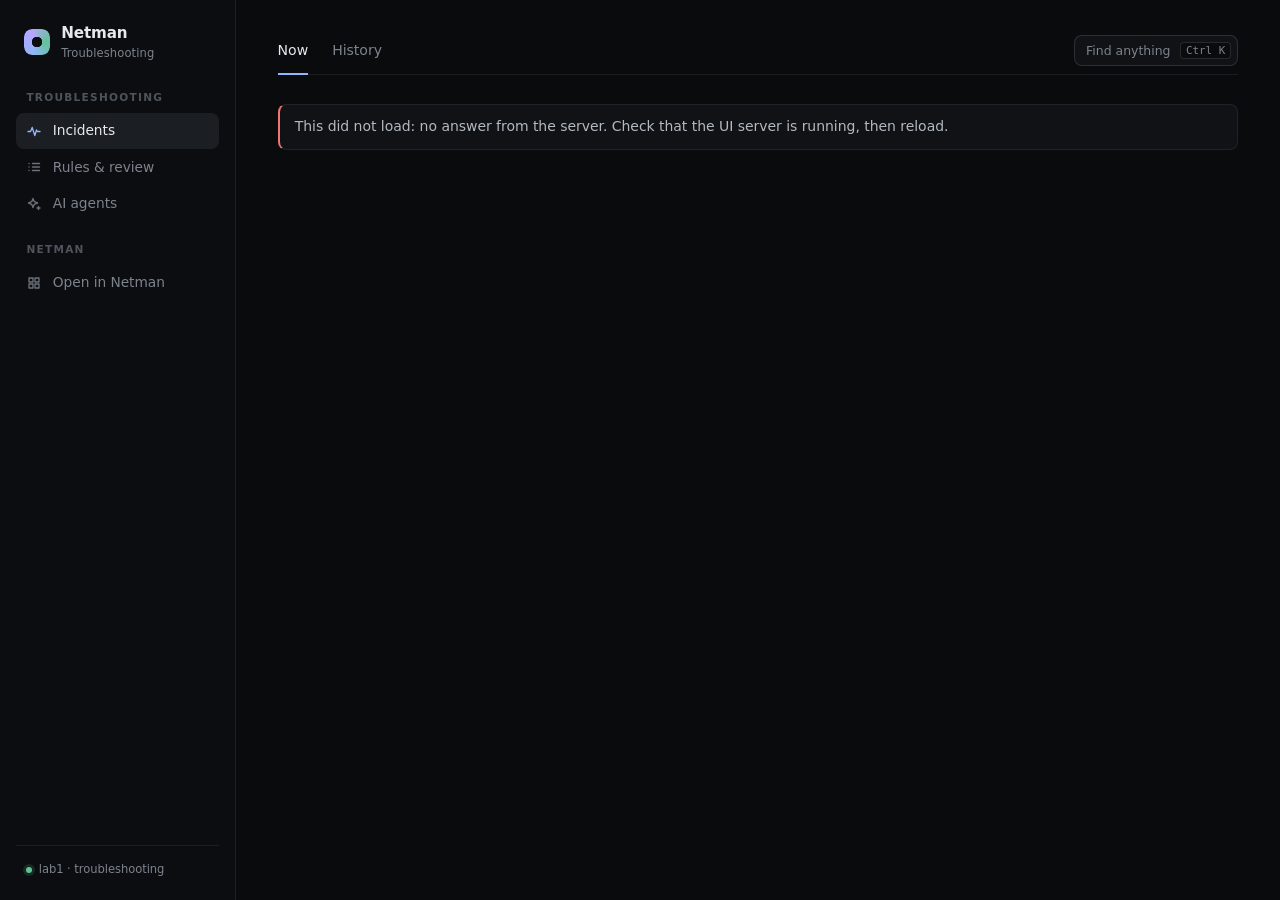
==== ts/static/index.html @ d52c7106 "Troubleshooter: first commit of the working project Rules, diagnosis and repair engine, AI agents, s" ====
<!doctype html>
<html lang="en">
<head>
<meta charset="utf-8">
<meta name="viewport" content="width=device-width, initial-scale=1">
<meta name="color-scheme" content="dark">
<title>Troubleshooting</title>
<link rel="icon" id="fav" href="data:,">
<link rel="stylesheet" href="base.css">
<link rel="stylesheet" href="app.css">
</head>
<body>
<!-- This service's own page. The same pages also live in the Netman GUI's sidebar
     (lab4_gui, /troubleshooting); both draw them with app.js and app.css. -->
<div class="app">
<aside class="side">
  <a class="brand" href="#/"><span class="mark"></span><span><b>Netman</b><small>Troubleshooting</small></span></a>
  <nav class="tabs">
    <div class="section"><span>Troubleshooting</span>
      <a href="#/"><svg viewBox="0 0 16 16" aria-hidden="true"><path d="M2 8.5h2.6l1.6-4 2.6 8 1.7-5.5 1 1.5H14"/></svg>Incidents</a>
      <a href="#/review"><svg viewBox="0 0 16 16" aria-hidden="true"><path d="M6.5 4.5h7M6.5 8h7M6.5 11.5h7M3 4.5h.01M3 8h.01M3 11.5h.01"/></svg>Rules &amp; review</a>
      <a href="#/models"><svg viewBox="0 0 16 16" aria-hidden="true"><path d="M7 2.5l1.3 3.2 3.2 1.3-3.2 1.3L7 11.5 5.7 8.3 2.5 7l3.2-1.3zM12.5 10.5v3M11 12h3"/></svg>AI agents</a>
    </div>
    <div class="section"><span>Netman</span>
      <a id="to-netman" href="/"><svg viewBox="0 0 16 16" aria-hidden="true"><path d="M3 3h4v4H3zM9 3h4v4H9zM3 9h4v4H3zM9 9h4v4H9z"/></svg>Open in Netman</a>
    </div>
  </nav>
  <div class="side-foot"><span class="live"><i></i>lab1 &middot; troubleshooting</span></div>
</aside>
<main><div id="ts"><p class="muted">Loading</p></div></main>
</div>
<script>
document.getElementById("to-netman").href = `${location.protocol}//${location.hostname}:8050/troubleshooting${location.hash}`;
window.addEventListener("hashchange", () => { document.getElementById("to-netman").href = `${location.protocol}//${location.hostname}:8050/troubleshooting${location.hash}`; });
</script>
<script src="app.js"></script>
</body>
</html>
---- ts/static/base.css ----
/* Netman's page styles, copied from lab4_gui/pages.py (STYLE) so this service's own page
   looks exactly like the Troubleshooting section inside the Netman GUI. Keep in step with it. */
:root {
  color-scheme: dark;
  --bg: #0a0b0d; --surface: #101215; --surface-2: #15181c; --surface-3: #1b1f24;
  --line: rgba(255,255,255,.07); --line-2: rgba(255,255,255,.12);
  --text: #e6e8eb; --text-2: #b3b9c2; --muted: #7c838d; --faint: #4e545c;
  --accent: #93b4ff; --accent-soft: rgba(147,180,255,.12);
  --ok: #5fc493; --warn: #e3b35f; --bad: #ef7672; --info: #93b4ff; --idle: #3b414a;
  --panel: var(--surface); --panel-2: var(--surface-2);
  --radius: 12px;
  --sans: "Inter", ui-sans-serif, system-ui, -apple-system, "Segoe UI", Roboto, sans-serif;
  --mono: "JetBrains Mono", "SF Mono", ui-monospace, Menlo, Consolas, monospace;
}
* { box-sizing: border-box; }
html { background: var(--bg); }
body {
  margin: 0; background: var(--bg); color: var(--text); font-family: var(--sans);
  font-size: 14px; line-height: 1.55; letter-spacing: -.003em;
  -webkit-font-smoothing: antialiased; -moz-osx-font-smoothing: grayscale;
}
::selection { background: var(--accent-soft); }
a { color: var(--accent); text-decoration: none; }
a:hover { text-decoration: underline; text-underline-offset: 3px; }
code { font-family: var(--mono); font-size: .86em; background: var(--surface-2); border: 1px solid var(--line);
       padding: .05rem .32rem; border-radius: 5px; color: var(--text-2); }

/* shell: fixed sidebar + content */
.app { display: grid; grid-template-columns: 236px minmax(0, 1fr); min-height: 100vh; }
aside.side {
  position: sticky; top: 0; height: 100vh; display: flex; flex-direction: column; gap: 1.6rem;
  padding: 1.35rem 1rem; border-right: 1px solid var(--line); background: #0c0d10;
}
.brand { display: flex; align-items: center; gap: .7rem; color: var(--text); padding: 0 .5rem; }
.brand:hover { text-decoration: none; }
.brand .mark {
  width: 26px; height: 26px; border-radius: 8px; flex: none;
  background: conic-gradient(from 210deg, #93b4ff, #b7a6ff, #5fc493, #93b4ff);
  mask: radial-gradient(circle at 50% 50%, transparent 5px, #000 5.5px);
  -webkit-mask: radial-gradient(circle at 50% 50%, transparent 5px, #000 5.5px);
}
.brand b { display: block; font-size: .95rem; font-weight: 600; letter-spacing: -.01em; }
.brand small { display: block; color: var(--muted); font-size: .72rem; letter-spacing: .01em; }
nav.tabs { display: flex; flex-direction: column; gap: 1.2rem; }
nav.tabs .section { display: flex; flex-direction: column; gap: 1px; }
nav.tabs .section > span {
  font-size: .66rem; text-transform: uppercase; letter-spacing: .12em; color: var(--faint);
  padding: 0 .65rem .45rem; font-weight: 600;
}
nav.tabs a {
  display: flex; align-items: center; gap: .65rem; padding: .44rem .65rem; border-radius: 8px;
  color: var(--muted); font-size: .86rem; font-weight: 500; text-decoration: none;
  transition: color .15s, background .15s;
}
nav.tabs a svg { width: 16px; height: 16px; flex: none; fill: none; stroke: currentColor;
                 stroke-width: 1.35; stroke-linecap: round; stroke-linejoin: round; opacity: .85; }
nav.tabs a:hover { color: var(--text); background: var(--surface-2); }
nav.tabs a[aria-current='page'] { color: var(--text); background: var(--surface-3); }
nav.tabs a[aria-current='page'] svg { stroke: var(--accent); opacity: 1; }
.side-foot { margin-top: auto; padding: 0 .65rem; font-size: .72rem; color: var(--faint); line-height: 1.5; }
.side-foot .live { display: inline-flex; align-items: center; gap: .4rem; color: var(--muted); }
.side-foot .live i { width: 6px; height: 6px; border-radius: 50%; background: var(--ok);
                     box-shadow: 0 0 0 3px rgba(95,196,147,.15); }
main { padding: 2.4rem 2.6rem 4rem; max-width: 1480px; width: 100%; }
@media (max-width: 900px) {
  .app { grid-template-columns: 1fr; }
  aside.side { position: sticky; z-index: 30; height: auto; flex-direction: row; align-items: center;
               gap: 1rem; padding: .7rem 1rem; border-right: 0; border-bottom: 1px solid var(--line);
               overflow-x: auto; scrollbar-width: none; }
  aside.side::-webkit-scrollbar { display: none; }
  .brand small, .side-foot, nav.tabs .section > span { display: none; }
  nav.tabs, nav.tabs .section { flex-direction: row; gap: 2px; }
  nav.tabs a { white-space: nowrap; }
  main { padding: 1.4rem 1rem 3rem; }
}

/* type */
h1 { font-size: 1.6rem; font-weight: 600; letter-spacing: -.022em; margin: 0 0 .45rem; line-height: 1.2; }
h2 { font-size: 1rem; font-weight: 600; letter-spacing: -.01em; margin: 2.2rem 0 .8rem; }
h3 { font-size: .9rem; font-weight: 600; margin: 0 0 .45rem; letter-spacing: -.005em; }
p.lede { color: var(--muted); margin: 0 0 1.8rem; max-width: 74ch; font-size: .92rem; }
.muted { color: var(--muted); font-size: .85rem; }
.eyebrow { font-size: .7rem; text-transform: uppercase; letter-spacing: .12em; color: var(--muted); font-weight: 600; }

/* surfaces */
.panel { background: var(--surface); border: 1px solid var(--line); border-radius: var(--radius); padding: 1.25rem 1.35rem; }
.panel > :first-child { margin-top: 0; }
form[action='/preview'] { max-width: 560px; }
.grid { display: grid; gap: 1rem; }
.cards { grid-template-columns: repeat(auto-fit, minmax(240px, 1fr)); }
.card { background: var(--surface); border: 1px solid var(--line); border-radius: var(--radius);
        padding: 1.1rem 1.2rem; transition: border-color .2s, background .2s; }
.card:hover { border-color: var(--line-2); background: var(--surface-2); }
.card h3 { display: flex; align-items: center; gap: .45rem; }
.card h3 a { color: var(--text); }
.card a { font-size: .82rem; word-break: break-all; }
.card p { margin: .2rem 0 .6rem; }

/* forms */
label { display: block; font-weight: 500; font-size: .8rem; margin-top: .85rem; color: var(--text-2); }
input, select, textarea, button {
  font: inherit; width: 100%; margin-top: .35rem; padding: .52rem .7rem;
  background: var(--bg); color: var(--text); border: 1px solid var(--line-2); border-radius: 8px;
  transition: border-color .15s, box-shadow .15s, background .15s, color .15s;
}
select { appearance: none; -webkit-appearance: none; padding-right: 2rem;
  background-image: linear-gradient(45deg, transparent 50%, var(--muted) 50%), linear-gradient(135deg, var(--muted) 50%, transparent 50%);
  background-position: calc(100% - 15px) 55%, calc(100% - 10px) 55%; background-size: 5px 5px; background-repeat: no-repeat; }
input:focus, select:focus, textarea:focus { outline: none; border-color: rgba(147,180,255,.55); box-shadow: 0 0 0 3px var(--accent-soft); }
input[type='checkbox'] { accent-color: var(--accent); }
button {
  cursor: pointer; font-weight: 550; font-size: .84rem; width: auto; padding: .5rem 1rem;
  background: var(--text); color: #0a0b0d; border-color: var(--text);
}
button:hover:not(:disabled) { background: #fff; border-color: #fff; }
button.secondary { background: transparent; color: var(--text); border-color: var(--line-2); }
button.secondary:hover:not(:disabled) { background: var(--surface-3); border-color: var(--line-2); }
button.danger { background: transparent; color: var(--bad); border-color: rgba(239,118,114,.35); }
button.danger:hover:not(:disabled) { background: rgba(239,118,114,.1); border-color: rgba(239,118,114,.6); }
button:disabled { opacity: .38; cursor: not-allowed; }
button:focus-visible { outline: none; box-shadow: 0 0 0 3px var(--accent-soft); }
.row { display: flex; gap: .6rem; flex-wrap: wrap; align-items: center; }
pre {
  background: #07080a; border: 1px solid var(--line); border-radius: 10px; color: var(--text-2);
  padding: .9rem 1rem; overflow: auto; font-size: .78rem; line-height: 1.6; max-height: 420px;
  font-family: var(--mono);
}

/* status */
.badge {
  display: inline-flex; align-items: center; gap: .4rem; font-size: .74rem; font-weight: 500;
  padding: .18rem .6rem; border-radius: 999px; background: var(--surface-2);
  border: 1px solid var(--line); color: var(--text-2); white-space: nowrap;
}
.badge.ok { color: var(--ok); }
.badge.bad { color: var(--bad); }
.badge.warn { color: var(--warn); }
.dot { width: 6px; height: 6px; border-radius: 50%; background: currentColor; flex: none; }
.notice { border: 1px solid var(--line); border-left: 2px solid var(--accent); padding: .7rem .95rem;
          background: var(--surface); border-radius: 8px; font-size: .85rem; color: var(--text-2); }
.notice.good { border-left-color: var(--ok); }
.notice.warn { border-left-color: var(--warn); }
.notice.bad  { border-left-color: var(--bad); }
.errors { border: 1px solid var(--line); border-left: 2px solid var(--bad); padding: .65rem .95rem;
          background: var(--surface); border-radius: 8px; color: var(--text-2); }
.errors ul { margin: .2rem 0 0; padding-left: 1.1rem; }
.safe { border-left: 2px solid var(--ok); padding-left: .75rem; color: var(--text-2); }
table { width: 100%; border-collapse: collapse; font-size: .84rem; }
th, td { text-align: left; padding: .55rem .6rem; border-bottom: 1px solid var(--line); }
th { color: var(--muted); font-weight: 500; font-size: .7rem; text-transform: uppercase; letter-spacing: .08em; }
tbody tr:last-child td { border-bottom: 0; }
.hidden { display: none !important; }
.check { display: flex; align-items: center; gap: .55rem; margin-top: .75rem; font-size: .84rem; font-weight: 500; color: var(--text-2); }
.check input { width: auto; margin: 0; }
---- ts/static/app.css ----
/* Troubleshooting pages, drawn in Netman's look.

   Loaded inside the Netman GUI (lab4_gui, /troubleshooting) and by this service's own
   page. Both define Netman's tokens (--bg, --surface, --text, --accent, ...); everything
   here is scoped under #ts so it neither fights Netman's page styles nor leaks into them. */

#ts {
  --page: var(--bg); --raise: var(--surface-3);
  --ink: var(--text); --ink-2: var(--text-2);
  --green: var(--ok); --amber: var(--warn); --red: var(--bad); --blue: var(--accent);
  --violet: #b7a6ff; --violet-ink: #d6ccff; --grey: #5d646e;
  --red-wash: rgba(239,118,114,.08); --amber-wash: rgba(227,179,95,.07); --green-wash: rgba(95,196,147,.07);
  --violet-wash: rgba(183,166,255,.08); --blue-wash: rgba(147,180,255,.08);
  --r: 8px;
  font-size: 14px; line-height: 1.55; font-variant-numeric: tabular-nums;
}

/* Netman styles bare elements for its own forms; inside #ts they start plain again */
#ts :where(button) { width: auto; margin: 0; padding: 0; background: none; border: 0; border-radius: 0; color: inherit; font: inherit; }
#ts :where(input, select, textarea) { width: auto; margin: 0; }
#ts :where(label) { display: inline; margin: 0; font-size: inherit; font-weight: inherit; color: inherit; }
#ts :where(th, td) { border: 0; padding: 0; font-size: inherit; text-transform: none; letter-spacing: normal; font-weight: inherit; color: inherit; }
#ts :where(table) { font-size: inherit; }
#ts a { text-decoration: none; }
#ts a:not([class]) { color: var(--accent); }
#ts a:not([class]):hover { text-decoration: underline; text-underline-offset: 3px; }

#ts * { box-sizing: border-box; }
#ts [hidden] { display: none !important; }
#ts a { color: inherit; }
#ts h1, #ts h2, #ts h3, #ts p { margin: 0; }
#ts button, #ts input, #ts select, #ts textarea { font: inherit; color: inherit; }
#ts button { cursor: pointer; }
#ts :focus-visible { outline: 2px solid var(--blue); outline-offset: 2px; border-radius: 3px; }
#ts code, #ts pre, #ts .cmd { font-family: var(--mono); font-size: 13px; }
#ts .sr { position: absolute; width: 1px; height: 1px; overflow: hidden; clip-path: inset(50%); white-space: nowrap; }
#ts .muted { color: var(--muted); }
#ts small { font-size: 13px; }
#ts .led { display: inline-block; flex: none; width: 9px; height: 9px; border-radius: 50%; background: var(--grey); }
#ts .led.green { background: var(--green); box-shadow: 0 0 6px rgba(76,199,107,.55); }
#ts .led.amber { background: var(--amber); box-shadow: 0 0 6px rgba(242,169,59,.5); }
#ts .led.red { background: var(--red); box-shadow: 0 0 8px rgba(229,83,75,.7); }
#ts .led.violet { background: var(--violet); box-shadow: 0 0 6px rgba(144,133,233,.6); }
#ts .led.blue { background: var(--blue); }
#ts .led.off { background: transparent; border: 1.5px solid var(--grey); }
@keyframes alarm { 50% { opacity: .35; } }
#ts .led.pulse { animation: alarm 1.3s ease-in-out infinite; }
#ts .ai { display: inline-block; font-size: 11px; font-weight: 600; line-height: 1; letter-spacing: .03em; padding: 3px 5px 3px; border-radius: 3px; background: var(--violet); color: #16132e; vertical-align: 1px; }
#ts .chip { display: inline-block; font-size: 12.5px; line-height: 1; padding: 4px 7px 4px; border-radius: 4px; background: var(--raise); color: var(--ink-2); white-space: nowrap; text-decoration: none; }
#ts a.chip:hover { color: var(--ink); background: #333941; }
#ts .chips { display: flex; flex-wrap: wrap; gap: 4px; }
#ts .btn { background: var(--raise); border: 1px solid var(--line-2); border-radius: var(--r); padding: 6px 13px 6px; font-weight: 600; font-size: 14px; }
#ts .btn:hover:not(:disabled) { background: #343a42; }
#ts .btn:disabled { opacity: .45; cursor: default; }
#ts .btn.go { background: var(--ink); color: var(--page); border-color: var(--ink); }
#ts .btn.go:hover:not(:disabled) { background: #fff; }
#ts .btn.danger { background: var(--red); color: #1c0a09; border-color: var(--red); }
#ts .btn.danger:hover:not(:disabled) { background: #f0685f; }
#ts .btn.small { padding: 3px 9px 3px; font-size: 13px; }
#ts .text-btn { background: none; border: 0; padding: 2px 0; color: var(--ink-2); text-decoration: underline; text-underline-offset: 3px; font-size: 14px; }
#ts .text-btn:hover { color: var(--ink); }
#ts input[type=search], #ts input[type=text], #ts input[type=url], #ts input[type=password], #ts textarea, #ts select { background: var(--surface-2); border: 1px solid var(--line-2); border-radius: var(--r); padding: 6px 10px 6px; font-size: 14px; }
#ts select { padding-right: 6px; }
#ts textarea { width: 100%; resize: vertical; min-height: 66px; }
#ts input[type=checkbox] { width: 16px; height: 16px; accent-color: var(--blue); margin: 0; }
#ts .band { display: flex; align-items: center; gap: 20px; padding: 24px 26px 20px; border-radius: var(--r); background: var(--surface); border: 1px solid var(--line); }
#ts .band h1 { font-size: clamp(30px, 4.2vw, 50px); line-height: 1.06; font-weight: 600; letter-spacing: -.02em; }
#ts .band p { margin-top: 6px; color: var(--ink-2); font-size: 16px; max-width: 72ch; }
#ts .band .led { width: 22px; height: 22px; margin-top: -6px; }
#ts .band.red { background: var(--red-wash); border-color: rgba(229,83,75,.5); }
#ts .band.amber { background: var(--amber-wash); border-color: rgba(242,169,59,.4); }
#ts .band.green .led { box-shadow: 0 0 16px rgba(76,199,107,.55); }
#ts .band.red .led { box-shadow: 0 0 22px rgba(229,83,75,.9); }
#ts .panel { background: var(--surface); border: 1px solid var(--line); border-radius: var(--r); padding: 15px 18px 12px; }
#ts .panel > h2, #ts .sec-h { font-size: 16px; font-weight: 600; display: flex; align-items: baseline; gap: 10px; margin-bottom: 8px; }
#ts .panel > h2 small, #ts .sec-h small { font-weight: 400; color: var(--muted); }
#ts .panel > h2 a, #ts .sec-h a { margin-left: auto; font-weight: 400; font-size: 13.5px; color: var(--ink-2); }
#ts .panel.alarm { border-color: rgba(229,83,75,.45); }
#ts .stack { display: grid; gap: 14px; align-content: start; min-width: 0; }
#ts .now-grid { display: grid; grid-template-columns: minmax(0, 2.4fr) minmax(280px, 1fr); gap: 14px; margin-top: 14px; }
#ts .none { color: var(--muted); padding: 2px 0 6px; }
#ts .rack { list-style: none; margin: 0; padding: 0; }
#ts .rack li { display: grid; grid-template-columns: minmax(0, 1fr) auto; gap: 1px 10px; padding: 6px 0 6px; }
#ts .rack li + li { border-top: 1px solid var(--line); }
#ts .rack .name { font-size: 14px; font-weight: 600; }
#ts .rack .n { font-size: 13px; color: var(--muted); }
#ts .rack .bad .n, #ts .rack li.bad .n { color: var(--red); font-weight: 600; }
#ts .rack .leds { grid-column: 1 / -1; display: flex; flex-wrap: wrap; gap: 3px; }
#ts .rack .leds .led { width: 7px; height: 7px; border-radius: 2px; box-shadow: none; }
#ts .rack .leds .led.red { box-shadow: 0 0 6px rgba(229,83,75,.8); }
#ts .head { display: flex; align-items: baseline; flex-wrap: wrap; gap: 4px 12px; margin-bottom: 14px; }
#ts .head h1 { font-size: 26px; font-weight: 600; letter-spacing: -.01em; }
#ts .head p { color: var(--muted); }
#ts .head .acts { margin-left: auto; display: flex; gap: 8px; align-items: center; }
#ts .fbar { display: flex; flex-wrap: wrap; gap: 8px; margin-bottom: 10px; align-items: center; }
#ts .fbar input[type=search] { flex: 1 1 240px; min-width: 0; }
#ts .seg { display: flex; flex-wrap: wrap; gap: 4px; margin-bottom: 12px; }
#ts .seg button, #ts .seg a { display: inline-flex; align-items: center; gap: 7px; background: var(--surface); border: 1px solid var(--line-2); border-radius: var(--r); padding: 5px 11px 5px; font-size: 14px; color: var(--ink-2); text-decoration: none; }
#ts .seg button:hover, #ts .seg a:hover { background: var(--surface-2); color: var(--ink); }
#ts .seg [aria-pressed=true], #ts .seg [aria-current=page] { background: var(--ink); border-color: var(--ink); color: var(--page); font-weight: 600; }
#ts .seg i { font-style: normal; color: var(--muted); font-size: 13px; }
#ts .seg [aria-pressed=true] i, #ts .seg [aria-current=page] i { color: #4b4a45; }
#ts .seg button:disabled { opacity: .4; cursor: default; }
#ts .flayout { display: grid; grid-template-columns: 186px minmax(0, 1fr); gap: 14px; align-items: start; }
#ts .tagbox summary { font-weight: 600; font-size: 14px; cursor: pointer; padding: 4px 0; }
#ts .area { margin-top: 10px; }
#ts .area > button { display: flex; justify-content: space-between; width: 100%; background: none; border: 0; padding: 2px 7px 2px; border-radius: 4px; font-weight: 600; font-size: 13.5px; text-align: left; }
#ts .area > button:hover { background: var(--surface-2); }
#ts .tagb { display: flex; justify-content: space-between; width: 100%; background: none; border: 0; padding: 2px 7px 2px 15px; border-radius: 4px; color: var(--ink-2); font-size: 14px; text-align: left; }
#ts .tagb:hover { background: var(--surface-2); color: var(--ink); }
#ts .tagb:disabled { color: #66655f; cursor: default; background: none; }
#ts .tagb i, #ts .area > button i { font-style: normal; color: var(--muted); font-size: 13px; font-weight: 400; }
#ts .tagb[aria-pressed=true], #ts .area > button[aria-pressed=true] { background: var(--ink); color: var(--page); font-weight: 600; }
#ts .tagb[aria-pressed=true] i, #ts .area > button[aria-pressed=true] i { color: #4b4a45; }
#ts .tbl { width: 100%; border-collapse: collapse; }
#ts .models { display: grid; gap: 14px; }
#ts .models .head { margin-bottom: 0; }
#ts .models .scrollx { overflow-x: auto; }
#ts .models .tbl select { width: 100%; min-width: 150px; max-width: 340px; }
#ts .models .tbl select[data-pick=model] { min-width: 290px; max-width: 380px; }
#ts .models .tbl td:first-child { min-width: 190px; }
#ts .models .tbl .num { text-align: right; }
#ts .models .row-acts { display: flex; gap: 6px; flex-wrap: wrap; }
#ts .models .tbl th:last-child { min-width: 90px; }
#ts .epform { display: grid; grid-template-columns: repeat(auto-fit, minmax(210px, 1fr)); gap: 10px; align-items: end; margin-top: 14px; padding-top: 12px; border-top: 1px solid var(--line); }
#ts .epform h3 { grid-column: 1 / -1; font-size: 15px; font-weight: 600; }
#ts .epform label { display: grid; gap: 4px; font-size: 13.5px; color: var(--muted); }
#ts .epform input { width: 100%; color: var(--ink); }
#ts .tblwrap { background: var(--surface); border: 1px solid var(--line); border-radius: var(--r); transition: opacity .12s; }
#ts .tblwrap.loading { opacity: .55; }
#ts .tbl th { text-align: left; font-weight: 400; color: var(--muted); font-size: 13px; padding: 9px 10px 6px; border-bottom: 1px solid var(--line-2); white-space: nowrap; }
#ts .tbl th button { background: none; border: 0; padding: 0; color: inherit; font-size: 13px; }
#ts .tbl th button:hover, #ts .tbl th[aria-sort] button { color: var(--ink); }
#ts .tbl th[aria-sort] button { font-weight: 600; }
#ts .tbl th[aria-sort=ascending] button::after { content: " \25B2"; font-size: 9px; }
#ts .tbl th[aria-sort=descending] button::after { content: " \25BC"; font-size: 9px; }
#ts .tbl td { padding: 7px 10px 7px; border-top: 1px solid var(--line); vertical-align: top; font-size: 14px; }
#ts .tbl tbody tr:first-child td { border-top: 0; }
#ts .tbl tbody tr[data-run] { cursor: pointer; }
#ts .tbl tbody tr[data-run]:hover td { background: var(--surface-2); }
#ts .c-state { white-space: nowrap; font-weight: 600; }
#ts .c-state .led { margin-right: 8px; }
#ts .c-when, #ts .c-took, #ts .c-dev { white-space: nowrap; color: var(--ink-2); }
#ts .c-dev { font-weight: 600; color: var(--ink); }
#ts .c-what a { font-weight: 600; text-decoration: none; }
#ts .c-what a:hover { text-decoration: underline; }
#ts .c-what small { display: -webkit-box; -webkit-line-clamp: 2; -webkit-box-orient: vertical; overflow: hidden; color: var(--ink-2); line-height: 1.35; margin-top: 1px; max-width: 72ch; }
#ts .c-tags { max-width: 160px; }
#ts .c-by { white-space: nowrap; }
#ts .pager { display: flex; flex-wrap: wrap; align-items: center; gap: 6px; padding: 10px 2px 0; font-size: 14px; color: var(--ink-2); }
#ts .pager button { background: var(--surface); border: 1px solid var(--line-2); border-radius: 5px; min-width: 34px; padding: 4px 8px 4px; }
#ts .pager button:hover:not(:disabled) { background: var(--raise); }
#ts .pager button[aria-current=page] { background: var(--ink); color: var(--page); border-color: var(--ink); font-weight: 600; }
#ts .pager button:disabled { opacity: .4; cursor: default; }
#ts .pager .count { margin-right: auto; }
#ts .bulk { display: flex; align-items: center; flex-wrap: wrap; gap: 8px 12px; background: var(--raise); border-radius: var(--r); padding: 7px 12px 7px; margin-bottom: 8px; font-size: 14px; }
#ts .bulk .right { margin-left: auto; display: flex; gap: 8px; }
#ts .empty { padding: 34px 20px; text-align: center; color: var(--ink-2); }
#ts .only-narrow { display: none; }
#ts .err { background: var(--red-wash); border: 1px solid rgba(229,83,75,.45); padding: 11px 14px 11px; border-radius: var(--r); }
#ts .back { color: var(--ink-2); font-size: 14px; }
#ts .runh { margin: 8px 0 14px; padding: 18px 22px 14px; background: var(--surface); border: 1px solid var(--line); border-radius: var(--r); }
#ts .runh.red { background: var(--red-wash); border-color: rgba(229,83,75,.45); }
#ts .runh.amber { background: var(--amber-wash); border-color: rgba(242,169,59,.35); }
#ts .runh.green { background: var(--green-wash); border-color: rgba(76,199,107,.3); }
#ts .runh.violet { background: var(--violet-wash); border-color: rgba(144,133,233,.45); }
#ts .runh.blue { background: var(--blue-wash); border-color: rgba(106,168,238,.3); }
#ts .runh .state { display: flex; align-items: center; gap: 9px; font-weight: 600; font-size: 15px; }
#ts .runh h1 { font-size: clamp(24px, 3vw, 34px); line-height: 1.12; font-weight: 600; letter-spacing: -.015em; margin-top: 6px; }
#ts .runh .meta { color: var(--ink-2); margin-top: 6px; font-size: 14px; }
#ts .runh .chips { margin-top: 9px; }
#ts .pair { display: grid; grid-template-columns: repeat(2, minmax(0, 1fr)); gap: 14px; margin-bottom: 14px; }
#ts .pair h2 { font-size: 14px; font-weight: 600; color: var(--ink-2); margin-bottom: 5px; }
#ts .pair p + p { margin-top: 6px; }
#ts .pair ul { margin: 0; padding: 0; list-style: none; display: grid; gap: 5px; }
#ts .airead { background: var(--violet-wash); border: 1px solid rgba(144,133,233,.4); border-radius: var(--r); padding: 13px 18px 10px; margin-bottom: 14px; }
#ts .airead h2 { font-size: 15px; font-weight: 600; margin-bottom: 4px; }
#ts .airead p + p { margin-top: 5px; }
#ts .airead .sub { color: var(--ink-2); font-size: 14px; }
#ts .replay { position: sticky; top: 0; z-index: 4; display: flex; flex-wrap: wrap; align-items: center; gap: 8px; background: var(--page); padding: 9px 0 9px; }
#ts .replay h2 { font-size: 16px; font-weight: 600; margin-right: 8px; }
#ts .replay .btn svg { width: 11px; height: 11px; margin-right: 6px; vertical-align: -1px; }
#ts .speed { display: inline-flex; border: 1px solid var(--line-2); border-radius: var(--r); overflow: hidden; }
#ts .speed button { background: none; border: 0; padding: 4px 9px 4px; font-size: 13px; color: var(--ink-2); }
#ts .speed button[aria-pressed=true] { background: var(--raise); color: var(--ink); font-weight: 600; }
#ts .follow { font-size: 14px; color: var(--ink-2); display: inline-flex; align-items: center; gap: 6px; }
#ts .replay .right { margin-left: auto; display: flex; align-items: center; gap: 8px; font-size: 14px; }
#ts .ticks { display: flex; gap: 2px; margin: 2px 0 12px; }
#ts .tick { flex: 1 1 0; min-width: 3px; height: 18px; background: none; border: 0; padding: 7px 0; }
#ts .tick i { display: block; height: 4px; background: var(--line-2); border-radius: 2px; }
#ts .tick.done i { background: var(--ink-2); }
#ts .tick.done.byai i { background: var(--violet); }
#ts .tick.done.kept i { background: var(--green); }
#ts .tick.done.bad i { background: var(--amber); }
#ts .tick.now i { height: 8px; margin-top: -2px; background: var(--ink); }
#ts .tick.now.byai i { background: var(--violet-ink); }
#ts .map { list-style: none; margin: 0; padding: 0; }
#ts .st { display: grid; grid-template-columns: 78px 22px minmax(0, 1fr); column-gap: 8px; }
#ts .st .phase { font-size: 13px; color: var(--muted); text-align: right; padding-top: 10px; }
#ts .st .rail { position: relative; }
#ts .st .rail::before { content: ""; position: absolute; left: 10px; top: 0; bottom: 0; width: 2px; background: var(--line-2); }
#ts .st.first .rail::before { top: 19px; }
#ts .st.last .rail::before { bottom: calc(100% - 19px); }
#ts .st.out .rail::before { background: var(--ink-2); }
#ts .st.byai.out .rail::before, #ts .st.hand.out .rail::before { background: var(--violet); }
#ts .st .dot { position: absolute; left: 5px; top: 13px; width: 12px; height: 12px; border-radius: 50%; background: var(--page); border: 2px solid var(--grey); transition: transform .18s; }
#ts .st.in .dot { background: var(--ink); border-color: var(--ink); }
#ts .st.byai.in .dot { background: var(--violet); border-color: var(--violet); }
#ts .st.tone-green.in .dot { background: var(--green); border-color: var(--green); }
#ts .st.tone-red.in .dot { background: var(--red); border-color: var(--red); }
#ts .st.tone-amber.in .dot { background: var(--amber); border-color: var(--amber); }
#ts .st.now .dot { transform: scale(1.5); }
#ts .st.small .dot { width: 8px; height: 8px; left: 7px; top: 11px; }
#ts .st .body { padding-bottom: 5px; min-width: 0; }
#ts .station { display: block; width: 100%; text-align: left; background: none; border: 1px solid transparent; border-radius: var(--r); padding: 7px 10px 4px; }
#ts .station:hover { background: var(--surface); border-color: var(--line); }
#ts .station[aria-expanded=true] { background: var(--surface-2); border-color: var(--line-2); }
#ts .st.now .station { background: var(--surface-2); border-color: var(--line-2); }
#ts .st.byai.now .station { background: var(--violet-wash); border-color: rgba(144,133,233,.5); }
#ts .st .q { font-weight: 600; display: flex; flex-wrap: wrap; gap: 3px 9px; align-items: baseline; }
#ts .st .saw { color: var(--ink-2); font-size: 14px; line-height: 1.4; }
#ts .st .cmdline { font-family: var(--mono); font-size: 12.5px; color: var(--ink-2); display: block; overflow: hidden; text-overflow: ellipsis; white-space: nowrap; margin-top: 1px; }
#ts .st.future .q { font-weight: 400; color: var(--muted); }
#ts .st.future .saw { display: none; }
#ts .ans { font-size: 12.5px; font-weight: 600; padding: 2px 7px 2px; border-radius: 4px; line-height: 1.15; background: var(--raise); color: var(--ink); }
#ts .ans.green { background: var(--green); color: #07200f; }
#ts .ans.amber { background: var(--amber); color: #2a1c02; }
#ts .ans.red { background: var(--red); color: #1c0a09; }
#ts .ans.violet { background: var(--violet); color: #16132e; }
#ts .ph { font-style: italic; color: var(--amber); }
#ts .branches { display: flex; flex-wrap: wrap; gap: 4px; padding: 1px 10px 4px; }
#ts .br { display: inline-flex; gap: 6px; max-width: min(100%, 390px); background: none; border: 1px dashed var(--line-2); border-radius: 4px; padding: 2px 7px 2px; font-size: 12.5px; color: var(--muted); }
#ts .br span { overflow: hidden; text-overflow: ellipsis; white-space: nowrap; }
#ts .br:hover { color: var(--ink); border-color: var(--ink-2); }
#ts .br b { font-weight: 600; white-space: nowrap; }
#ts .br.taken { border-style: solid; border-color: var(--ink); color: var(--ink); background: var(--surface-2); }
#ts .st.hand .note { display: flex; flex-wrap: wrap; align-items: baseline; gap: 4px 10px; width: 100%; text-align: left; background: var(--violet-wash); border: 1px solid rgba(144,133,233,.55); border-radius: var(--r); padding: 9px 12px 6px; margin: 6px 0 8px; }
#ts .st.hand.future .note { opacity: .4; }
#ts .st.hand .note b { font-weight: 600; }
#ts .st.hand .note span { color: var(--ink-2); font-size: 14px; }
#ts .more-sec { margin-top: 22px; display: grid; grid-template-columns: repeat(2, minmax(0, 1fr)); gap: 14px; }
#ts .list { list-style: none; margin: 0; padding: 0; display: grid; gap: 7px; font-size: 14px; }
#ts .list a { color: var(--ink); }
#ts .list .muted { display: block; font-size: 13px; }
#ts .delrun { display: inline-flex; gap: 8px; align-items: center; }
#ts .scrim { display: none; position: fixed; inset: 0; background: rgba(0,0,0,.45); z-index: 9; }
@media (max-width: 1239px) {
  #ts .scrim.open { display: block; }
}
#ts .drawer { position: fixed; top: 0; right: 0; bottom: 0; width: min(520px, 100vw); background: var(--surface-2); border-left: 1px solid var(--line-2); z-index: 10; overflow-y: auto; transform: translateX(100%); transition: transform .22s; }
#ts .drawer.open { transform: none; }
#ts .dbody { padding: 18px 22px 40px; }
#ts .dtop { display: flex; justify-content: space-between; align-items: center; color: var(--muted); font-size: 13.5px; margin-bottom: 8px; gap: 10px; }
#ts .x { background: var(--raise); border: 0; border-radius: var(--r); width: 30px; height: 30px; display: grid; place-items: center; flex: none; }
#ts .drawer h2 { font-size: 22px; line-height: 1.18; font-weight: 600; letter-spacing: -.01em; outline: 0; }
#ts .drawer h3 { font-size: 14px; font-weight: 600; margin: 18px 0 5px; }
#ts .drawer .about { color: var(--ink-2); margin-top: 5px; }
#ts .drawer pre { background: var(--page); border-radius: 5px; padding: 9px 11px; margin: 4px 0 0; overflow: auto; max-height: 340px; white-space: pre-wrap; word-break: break-word; line-height: 1.45; }
#ts .drawer pre.cmd { color: var(--amber); }
#ts .facts { display: grid; grid-template-columns: max-content minmax(0, 1fr); gap: 3px 14px; margin: 0; font-size: 14px; }
#ts .facts dt { color: var(--muted); }
#ts .facts dd { margin: 0; word-break: break-word; }
#ts .decision { display: flex; gap: 9px; background: var(--surface); border-radius: 5px; padding: 7px 11px 7px; margin-bottom: 5px; font-size: 14px; }
#ts .note { font-size: 13.5px; color: var(--muted); margin-top: 9px; }
#ts .ev + .ev { margin-top: 10px; }
#ts .ev .lbl { font-size: 13px; color: var(--muted); }
#ts .more { margin-top: 12px; font-size: 14px; }
#ts .more summary { cursor: pointer; color: var(--ink-2); }
#ts .dnav { display: flex; justify-content: space-between; gap: 8px; margin-top: 20px; }
#ts .outcome { display: flex; gap: 9px; align-items: center; font-weight: 600; padding: 7px 11px 7px; border-radius: 5px; margin-top: 8px; background: var(--raise); }
#ts .outcome.green { background: var(--green-wash); }
#ts .outcome.amber { background: var(--amber-wash); }
#ts .outcome.red { background: var(--red-wash); }
#ts .outcome.violet { background: var(--violet-wash); }
#ts .terms { display: flex; flex-wrap: wrap; gap: 4px; padding: 0; margin: 0; list-style: none; }
#ts .chart { background: var(--page); border-radius: 5px; padding: 6px; margin-top: 4px; }
#ts .chart svg { width: 100%; height: auto; display: block; }
#ts .prop { background: var(--surface); border: 1px solid var(--line); border-radius: var(--r); padding: 15px 20px 15px; margin-bottom: 12px; }
#ts .prop header { display: flex; align-items: baseline; flex-wrap: wrap; gap: 4px 10px; }
#ts .prop h2 { font-size: 19px; font-weight: 600; line-height: 1.2; }
#ts .prop header time { margin-left: auto; color: var(--muted); font-size: 13.5px; }
#ts .prop .why { margin-top: 6px; color: var(--ink-2); max-width: 78ch; }
#ts .prop h3 { font-size: 14px; font-weight: 600; margin: 14px 0 5px; }
#ts .factrow { display: flex; flex-wrap: wrap; gap: 8px 28px; margin: 11px 0 0; }
#ts .factrow dt { color: var(--muted); font-size: 13px; }
#ts .factrow dd { margin: 1px 0 0; font-size: 14px; }
#ts .story { margin: 0; padding: 0; list-style: none; display: grid; gap: 6px; }
#ts .story li { display: grid; grid-template-columns: 22px minmax(0, 1fr); font-size: 14px; }
#ts .story .n { color: var(--muted); }
#ts .story .then { color: var(--ink-2); }
#ts .story code { color: var(--amber); }
#ts .prop pre { background: var(--page); border-radius: 5px; padding: 8px 11px; margin: 4px 0 0; overflow: auto; white-space: pre-wrap; word-break: break-word; color: var(--amber); }
#ts .proof { display: flex; gap: 9px; align-items: baseline; margin-top: 13px; padding: 7px 12px 7px; border-radius: 5px; background: var(--green-wash); font-size: 14px; }
#ts .proof .led { align-self: center; }
#ts .proof.none { background: var(--surface-2); }
#ts .pruns { list-style: none; margin: 0; padding: 0; display: grid; gap: 5px; font-size: 14px; }
#ts .pruns label { display: flex; gap: 9px; align-items: baseline; }
#ts .pruns input { align-self: center; }
#ts .decide { display: flex; flex-wrap: wrap; align-items: center; gap: 8px; margin-top: 14px; padding-top: 12px; border-top: 1px solid var(--line); }
#ts .decide .warn { width: 100%; color: var(--amber); font-size: 14px; }
#ts .rejectbox { width: 100%; }
#ts .rejectbox label { display: block; font-size: 14px; margin-bottom: 4px; color: var(--ink-2); }
#ts .rejectbox .acts { display: flex; gap: 8px; margin-top: 7px; }
#ts .ruling { margin-top: 12px; padding: 8px 12px 8px; border-radius: 5px; font-size: 14px; }
#ts .ruling.rejected { background: var(--red-wash); }
#ts .ruling.accepted { background: var(--green-wash); }
#ts .group-h { font-size: 15px; font-weight: 600; padding: 13px 10px 5px; display: flex; gap: 9px; align-items: baseline; }
#ts .group-h small { font-weight: 400; color: var(--muted); }
#ts .rid { display: block; color: var(--muted); font-size: 12.5px; }
#ts .linkish { background: none; border: 0; padding: 0; font-weight: 600; text-align: left; }
#ts .linkish:hover { text-decoration: underline; }
#ts .tgrid { display: grid; grid-template-columns: repeat(auto-fill, minmax(290px, 1fr)); gap: 14px; }
#ts .tlist { list-style: none; margin: 0; padding: 0; }
#ts .tlist li { display: grid; grid-template-columns: minmax(0, 1fr) auto; gap: 0 10px; padding: 6px 0 6px; }
#ts .tlist li + li { border-top: 1px solid var(--line); }
#ts .tlist b { font-weight: 600; }
#ts .tlist small { color: var(--ink-2); grid-column: 1; }
#ts .tlist a { font-size: 13.5px; color: var(--ink-2); grid-row: 1 / span 2; grid-column: 2; align-self: center; }
#ts .confirmrow td { background: var(--amber-wash); }
#ts .toast { position: fixed; left: 50%; bottom: 22px; transform: translate(-50%, 16px); opacity: 0; background: var(--ink); color: var(--page); font-weight: 600; padding: 8px 15px 8px; border-radius: var(--r); transition: opacity .16s, transform .16s; z-index: 30; pointer-events: none; max-width: calc(100vw - 32px); }
#ts .toast.on { opacity: 1; transform: translate(-50%, 0); }
#ts .toast.bad { background: var(--red); color: #1c0a09; }
@media (max-width: 1120px) {
  #ts .flayout { grid-template-columns: minmax(0, 1fr); }
  #ts .tagbox .areas { display: grid; grid-template-columns: repeat(auto-fill, minmax(150px, 1fr)); gap: 0 14px; }
  #ts .c-took, #ts .th-took { display: none; }
  #ts .pair { grid-template-columns: minmax(0, 1fr); }
}
@media (max-width: 820px) {
  #ts .now-grid, #ts .more-sec { grid-template-columns: minmax(0, 1fr); }
  #ts .band { padding: 18px 16px 14px; gap: 13px; align-items: flex-start; }
  #ts .band .led { margin-top: 8px; width: 16px; height: 16px; }
  #ts .band p { font-size: 15px; }
  #ts .only-narrow { display: block; }
  #ts .tbl thead { display: none; }
  #ts .tbl, #ts .tbl tbody { display: block; }
  #ts .tbl tr { display: grid; grid-template-columns: minmax(0, 1fr) auto; gap: 1px 10px; padding: 8px 12px 8px; border-top: 1px solid var(--line); }
  #ts .tbl tbody tr:first-child { border-top: 0; }
  #ts .tbl td { padding: 0; border: 0; display: block; }
  #ts .tbl tr[data-run]:hover td { background: none; }
  #ts .c-what { grid-column: 1 / -1; grid-row: 2; }
  #ts .c-tags { grid-column: 1 / -1; max-width: none; margin-top: 4px; }
  #ts .c-dev, #ts .c-by, #ts .c-pick { display: none !important; }
  #ts .c-when { text-align: right; grid-column: 2; grid-row: 1; }
  #ts .tbl.picking .c-pick { display: block !important; grid-column: 2; grid-row: 3; text-align: right; }
  #ts .rules-tbl tr { grid-template-columns: minmax(0, 1fr); }
  #ts .rules-tbl td { margin-top: 3px; }
  #ts .st { grid-template-columns: 0 22px minmax(0, 1fr); column-gap: 4px; }
  #ts .st .phase { visibility: hidden; }
  #ts .replay { position: static; }
  #ts .replay .right { margin-left: 0; width: 100%; }
  #ts .prop { padding: 12px 14px 12px; }
  #ts .prop header time { margin-left: 0; width: 100%; }
}
#ts .dtiles { display: grid; grid-template-columns: repeat(auto-fit, minmax(165px, 1fr)); gap: 8px; margin-bottom: 14px; }
#ts .dtile { background: var(--surface); border: 1px solid var(--line); border-radius: var(--r); padding: 11px 14px 8px; }
#ts .dtile dt { color: var(--muted); font-size: 13px; }
#ts .dtile dd { font-size: 23px; font-weight: 600; margin: 1px 0; }
#ts .dtile small { color: var(--ink-2); font-size: 13px; }
#ts .dfilters { display: flex; flex-wrap: wrap; gap: 4px 14px; align-items: flex-start; }
#ts .dfilters input { background: var(--surface); border: 1px solid var(--line-2); border-radius: var(--r); color: var(--ink); padding: 5px 10px 5px; min-width: 230px; margin-left: auto; font: inherit; font-size: 14px; }
#ts .dtbl tr[data-ep] { cursor: pointer; }
#ts .dtbl tr[data-ep]:hover td { background: var(--surface-2); }
#ts .dtbl .num, #ts .irow .num { text-align: right; font-variant-numeric: tabular-nums; white-space: nowrap; }
#ts .dtbl .nw { white-space: nowrap; }
#ts .dtbl td:nth-child(2) { width: 100%; min-width: 200px; }
@media (max-width: 1240px) {
  #ts .dtbl .roomy { display: none; }
}
#ts .dsnaps { margin-top: 14px; }
#ts .dsets { margin-bottom: 14px; }
#ts .dsnaps .head { margin-bottom: 6px; }
#ts .dsnaps .head h2 { font-size: 16px; font-weight: 600; }
#ts .dlist { list-style: none; padding: 0; margin: 0; }
#ts .dlist li { padding: 6px 0 6px; border-top: 1px solid var(--line); overflow-wrap: anywhere; }
#ts .dlist li:first-child { border-top: 0; }
#ts .dwarn { background: var(--amber-wash); border-radius: var(--r); padding: 7px 12px 7px; margin: 8px 0; font-size: 14px; }
#ts .ibar { display: flex; height: 22px; border-radius: 4px; overflow: hidden; gap: 2px; margin: 10px 0 7px; }
#ts .ibar button { border: 0; padding: 0; min-width: 4px; flex-basis: 0; cursor: pointer; }
#ts .ibar button:hover { filter: brightness(1.25); }
#ts .src-instructions { background: #5a6068; }
#ts .src-tools { background: #434950; }
#ts .src-incident { background: #a6a49c; }
#ts .src-rules { background: #7c7b74; }
#ts .src-retrieved { background: var(--blue); }
#ts .src-live { background: #3f6f8f; }
#ts .src-snapshot { background: var(--raise); }
#ts .sw { display: inline-block; width: 11px; height: 11px; border-radius: 2px; flex: none; }
#ts .ilegend { display: flex; flex-wrap: wrap; gap: 3px 14px; font-size: 13px; color: var(--ink-2); margin-bottom: 8px; }
#ts .ilegend span { display: inline-flex; align-items: center; gap: 6px; }
#ts .irow { display: grid; grid-template-columns: 12px minmax(0, 1fr) 150px 150px; gap: 10px; align-items: center; width: 100%; text-align: left; background: none; border: 0; border-top: 1px solid var(--line); padding: 6px 4px 6px; color: var(--ink); font-size: 14px; }
#ts .irow:hover { background: var(--surface-2); }
#ts .dtraj { list-style: none; margin: 10px 0 0; padding: 0 0 0 18px; border-left: 2px solid var(--line-2); }
#ts .dstep { position: relative; background: var(--surface-2); border: 1px solid var(--line); border-radius: var(--r); margin: 0 0 8px; }
#ts .dstep::before { content: ""; position: absolute; left: -24px; top: 12px; width: 10px; height: 10px; border-radius: 50%; background: var(--muted); }
#ts .dstep.chg::before { background: var(--amber); }
#ts .dstep.bad::before { background: var(--red); }
#ts .dstep.end::before { background: var(--green); }
#ts .dstep button { display: flex; flex-wrap: wrap; gap: 3px 8px; align-items: baseline; width: 100%; text-align: left; background: none; border: 0; padding: 8px 12px 4px; color: var(--ink); }
#ts .dstep button:hover { background: var(--raise); }
#ts .dstep .n { color: var(--muted); font-family: var(--mono); font-size: 12px; }
#ts .dstep b { font-family: var(--mono); font-size: 13.5px; }
#ts .dstep .args { font-family: var(--mono); font-size: 12.5px; color: var(--ink-2); overflow-wrap: anywhere; min-width: 0; }
#ts .dstep .out { margin-left: auto; color: var(--ink-2); font-size: 13px; }
#ts .dstep .lat { color: var(--muted); font-size: 12.5px; }
#ts .dstep .why { color: var(--ink-2); font-style: italic; font-size: 14px; padding: 0 12px 8px; margin: 0; }
#ts .think { background: var(--violet-wash); border-radius: var(--r); padding: 6px 12px 6px; margin: 0 0 6px; list-style: none; font-size: 14px; }
#ts .think summary { cursor: pointer; color: var(--violet-ink); }
#ts .think p { margin: 6px 0 2px; white-space: pre-wrap; overflow-wrap: anywhere; color: var(--ink-2); }
#ts .dthink { white-space: pre-wrap; overflow-wrap: anywhere; background: var(--violet-wash); border-radius: var(--r); padding: 8px 12px 8px; }
@media (max-width: 760px) {
  #ts .dtbl .wide { display: none; }
  #ts .irow { grid-template-columns: 12px minmax(0, 1fr) auto; }
  #ts .irow .muted { display: none; }
  #ts .dfilters input { margin-left: 0; width: 100%; }
  #ts .dstep .out { margin-left: 0; }
}
#ts .hero { border: 1px solid var(--line); border-radius: var(--r); background: var(--surface); overflow: hidden; }
#ts .hero .band { border: 0; border-radius: 0; padding: 18px 22px 14px; }
#ts .hero .band h1 { font-size: clamp(24px, 2.7vw, 36px); }
#ts .hero .band p { margin-top: 3px; font-size: 15px; }
#ts .hero .band .led { width: 16px; height: 16px; margin-top: -4px; }
#ts .netmap { border-top: 1px solid var(--line); padding: 10px 16px 9px; }
#ts .mapscroll { overflow-x: auto; }
#ts .netmap svg { display: block; width: 100%; min-width: 640px; max-height: 340px; }
#ts .mlink { fill: none; stroke: var(--line-2); stroke-width: 1.5; }
#ts .mlink.bad { stroke: var(--red); stroke-width: 3; }
#ts .mnode { cursor: pointer; outline: 0; }
#ts .mnode rect { fill: var(--surface-2); stroke: var(--line-2); }
#ts .mnode text { fill: var(--ink-2); font: 600 17px var(--sans); text-anchor: middle; dominant-baseline: central; pointer-events: none; }
#ts .mnode:hover rect { fill: var(--raise); stroke: var(--ink-2); }
#ts .mnode:focus-visible rect { stroke: var(--blue); stroke-width: 2.5; }
#ts .mnode.wait rect { stroke: var(--amber); stroke-width: 1.5; }
#ts .mnode.idle rect { fill: none; stroke-dasharray: 3 4; }
#ts .mnode.idle text { fill: var(--muted); }
#ts .mnode.work rect { fill: var(--violet-wash); stroke: var(--violet); stroke-width: 2.5; }
#ts .mnode.work text { fill: var(--violet-ink); }
#ts .mnode.bad rect { fill: var(--red); stroke: var(--red); animation: alarm 1.6s ease-in-out infinite; }
#ts .mnode.bad text { fill: #1c0a09; }
#ts .mnode.bad.work rect { stroke: var(--violet-ink); stroke-width: 3; animation: none; }
#ts .mcol { fill: var(--muted); font: 400 15px var(--sans); text-anchor: middle; }
#ts .mapfoot { display: flex; flex-wrap: wrap; align-items: center; gap: 4px 18px; margin-top: 4px; font-size: 13px; color: var(--muted); }
#ts .mapfoot span { display: inline-flex; align-items: center; gap: 6px; }
#ts .mapfoot .chips { margin-left: 2px; }
#ts .mapfoot .chip { border: 0; cursor: pointer; display: inline-flex; align-items: center; gap: 5px; }
#ts .mapfoot .chip .led { width: 7px; height: 7px; }
#ts .moff { margin-left: auto; }
#ts .swatch { display: inline-block; width: 13px; height: 13px; border-radius: 3px; border: 1px solid var(--line-2); }
#ts .swatch.bad { background: var(--red); border-color: var(--red); }
#ts .swatch.work { background: var(--violet-wash); border: 2px solid var(--violet); }
#ts .swatch.wait { border-color: var(--amber); }
#ts .qlist { list-style: none; margin: 0 -6px; padding: 0; }
#ts .qrow { display: grid; grid-template-columns: minmax(0, 1fr) auto; align-items: center; gap: 10px; padding-right: 6px; }
#ts .qrow + .qrow { border-top: 1px solid var(--line); }
#ts .qmain { display: grid; grid-template-columns: 11px minmax(0, 1fr) auto; gap: 12px; align-items: start; padding: 11px 6px 8px; text-decoration: none; border-radius: 4px; min-width: 0; }
#ts .qmain:hover { background: var(--surface-2); }
#ts .qmain > .led { margin-top: 6px; }
#ts .qtext { min-width: 0; }
#ts .qtext b { display: block; font-weight: 600; }
#ts .qtext small { display: -webkit-box; -webkit-line-clamp: 2; -webkit-box-orient: vertical; overflow: hidden; color: var(--ink-2); font-size: 14px; line-height: 1.4; max-width: 80ch; margin-top: 1px; }
#ts .qtext code { color: var(--amber); font-size: 12.5px; }
#ts .src { display: inline-block; font-size: 12.5px; font-weight: 400; line-height: 1.5; color: var(--ink-2); background: var(--surface-2); border: 1px solid var(--line-2); border-radius: 4px; padding: 1px 6px 0; margin-left: 8px; white-space: nowrap; vertical-align: 1px; }
#ts .qside { text-align: right; font-size: 13px; color: var(--muted); white-space: nowrap; }
#ts .qwhen { display: block; color: var(--muted); font-size: 13px; margin-top: 2px; }
#ts .qwhen .failing { color: var(--red); font-weight: 600; }
#ts .panel > h2 .text-btn { margin-left: auto; font-weight: 400; font-size: 13.5px; }
#ts .more-btn { margin-top: 8px; }
#ts .plain { padding: 2px 4px; }
#ts .plain > h2 { font-size: 14.5px; color: var(--ink-2); }
#ts .tally { list-style: none; margin: 0; padding: 0; }
#ts .tally li + li { border-top: 1px solid var(--line); }
#ts .tally a, #ts .tally div { display: flex; justify-content: space-between; gap: 10px; padding: 6px 0 3px; font-size: 14px; color: var(--ink-2); text-decoration: none; }
#ts .tally a:hover { color: var(--ink); }
#ts .tally b { font-size: 15px; font-weight: 600; color: var(--ink); }
#ts .tally .green b { color: var(--green); }
#ts .tally .violet b { color: var(--violet-ink); }
#ts .tally .red b { color: var(--red); }
#ts kbd { font: 400 11.5px var(--sans); color: var(--muted); border: 1px solid var(--line-2); border-radius: 3px; padding: 2px 4px 0; }
#ts .pal { position: fixed; inset: 0; z-index: 50; background: rgba(0,0,0,.5); display: flex; justify-content: center; align-items: flex-start; padding: 12vh 16px 16px; }
#ts .palbox { width: min(620px, 100%); background: var(--surface-2); border: 1px solid var(--line-2); border-radius: 8px; overflow: hidden; }
#ts .palbox input { width: 100%; border: 0; border-bottom: 1px solid var(--line-2); border-radius: 0; background: none; padding: 13px 16px 10px; font-size: 16px; }
#ts .palbox input:focus-visible { outline: 0; }
#ts .palbox ul { list-style: none; margin: 0; padding: 5px; max-height: 50vh; overflow-y: auto; }
#ts .palbox li { display: flex; justify-content: space-between; align-items: baseline; gap: 14px; padding: 6px 10px 6px; border-radius: 5px; cursor: pointer; }
#ts .palbox li[aria-selected=true] { background: var(--raise); }
#ts .palbox li > span { min-width: 0; overflow: hidden; text-overflow: ellipsis; white-space: nowrap; }
#ts .palbox li small { color: var(--muted); white-space: nowrap; flex: none; }
#ts .palbox li .led { width: 8px; height: 8px; margin-right: 5px; }
#ts .palbox li.none { color: var(--muted); cursor: default; }
#ts .runtop { display: flex; align-items: flex-start; justify-content: space-between; gap: 16px; }
#ts .runacts { flex: none; padding-top: 2px; }
#ts .todo { margin: 0 0 14px; padding: 13px 18px 10px; border-left: 3px solid var(--ink-2); background: var(--surface-2); border-radius: 0 var(--r) var(--r) 0; }
#ts .todo h2 { font-size: 14px; font-weight: 600; color: var(--ink-2); margin-bottom: 3px; }
#ts .todo p { font-size: 17px; line-height: 1.45; max-width: 76ch; }
#ts .todo code, #ts .pair code { font-size: .9em; color: var(--amber); }
#ts .station.fold { color: var(--ink-2); font-size: 14px; }
#ts .station.fold .muted { text-decoration: underline; text-underline-offset: 3px; margin-left: 6px; }
#ts .rundel { margin-top: 18px; font-size: 14px; }
#ts .rundel .btn { margin-left: 8px; }
#ts .toast-undo { background: none; border: 0; padding: 0 0 0 10px; font-weight: 600; text-decoration: underline; text-underline-offset: 3px; color: inherit; }
#ts .toast.undoable { pointer-events: auto; }
#ts .reclist { list-style: none; margin: 0; padding: 0; display: grid; gap: 8px; font-size: 14px; }
#ts .reclist li { display: grid; grid-template-columns: 11px minmax(0, 1fr); gap: 9px; }
#ts .reclist .led { margin-top: 5px; }
#ts .reclist a { color: var(--ink); }
#ts .reclist small { display: block; color: var(--muted); }
@media (max-width: 820px) {
  #ts .qrow { grid-template-columns: minmax(0, 1fr); padding: 0 6px 8px; }
  #ts .qrow .btn { justify-self: start; margin-left: 29px; }
  #ts .runtop { flex-direction: column; gap: 8px; }
  #ts .moff { margin-left: 0; }
}
@media (prefers-reduced-motion: reduce) {
  #ts * { transition: none !important; animation: none !important; }
}
#ts .cstack { display: grid; gap: 14px; }
#ts .meter { display: inline-block; width: min(190px, 100%); height: 6px; border-radius: 3px; background: var(--raise); vertical-align: 2px; overflow: hidden; }
#ts .meter i { display: block; height: 100%; background: var(--violet); border-radius: 3px; }
#ts .ctbl .c-bar { display: flex; align-items: center; gap: 10px; }
#ts .ctbl .c-bar span:last-child { white-space: nowrap; font-size: 13.5px; color: var(--ink-2); }
#ts .under { color: var(--amber); }
#ts .ccard header { display: flex; align-items: center; flex-wrap: wrap; gap: 4px 10px; margin-bottom: 10px; }
#ts .ccard header h2 { font-size: 17px; font-weight: 600; font-family: var(--mono); }
#ts .ccard header button { margin-left: auto; }
#ts .csteps { list-style: none; display: grid; grid-auto-flow: column; grid-auto-columns: 1fr; gap: 4px; margin: 0 0 12px; padding: 0; font-size: 13px; color: var(--muted); }
#ts .csteps i { display: block; height: 4px; border-radius: 2px; background: var(--raise); margin-bottom: 5px; }
#ts .csteps .done { color: var(--ink-2); }
#ts .csteps .done i { background: var(--violet); }
#ts .csteps .now { color: var(--ink); font-weight: 600; }
#ts .csteps .now i { background: var(--blue); }
#ts .csteps .stopped i { background: var(--amber); }
#ts .cline { margin-top: 9px; color: var(--ink-2); font-size: 14.5px; }
#ts .st-running, #ts .st-queued, #ts .st-stopping { background: var(--blue-wash); color: var(--blue); }
#ts .st-done { background: var(--green-wash); color: var(--green); }
#ts .st-failed { background: var(--red-wash); color: var(--red); }
#ts .st-stopped, #ts .st-canceled { background: var(--amber-wash); color: var(--amber); }
#ts .fld { display: grid; align-content: start; gap: 4px; border: 0; padding: 0; margin: 0 0 12px; min-width: 0; }
#ts .fld > span, #ts .fld > legend { color: var(--ink-2); font-size: 14px; padding: 0; margin-bottom: 4px; }
#ts .fld.short { max-width: 190px; }
#ts .fld input:not([type=radio]):not([type=checkbox]), #ts .fld select { background: var(--surface-2); border: 1px solid var(--line-2); border-radius: var(--r); padding: 6px 9px 6px; color: var(--ink); width: 100%; min-width: 0; }
#ts .ck { display: flex; gap: 9px; align-items: baseline; padding: 4px 0; font-size: 14.5px; }
#ts .ck small { display: block; }
#ts .cform h2 { margin-bottom: 12px; }
#ts .cform .acts { display: flex; gap: 8px; margin-top: 10px; }
#ts .cinline { display: flex; align-items: flex-end; gap: 10px; flex-wrap: wrap; margin-bottom: 12px; }
#ts .cinline .fld { margin: 0; flex: 1 1 230px; }
#ts .reads { display: grid; gap: 7px; font-size: 14.5px; }
#ts .reads div { display: grid; grid-template-columns: minmax(0, 1fr) min(240px, 30%) 44px; align-items: center; gap: 12px; }
#ts .reads .meter { width: 100%; }
#ts .reads b { text-align: right; font-weight: 600; }
#ts .xrow summary { display: flex; gap: 12px; flex-wrap: wrap; cursor: pointer; align-items: baseline; }
#ts .xrow h3 { font-size: 14px; color: var(--ink-2); font-weight: 600; margin: 10px 0 4px; }
#ts .xrow pre { font: 400 13px/1.5 var(--mono); background: var(--surface-2); padding: 9px 11px; border-radius: var(--r); white-space: pre-wrap; overflow-wrap: anywhere; max-height: 340px; overflow-y: auto; margin: 0; }
#ts .tsteps { display: grid; gap: 14px; grid-template-columns: repeat(2, minmax(0, 1fr)); margin-bottom: 14px; }
#ts .tsteps > .panel:nth-child(n+3) { grid-column: 1 / -1; }
#ts .tsteps .panel > h2 i { font-style: normal; display: inline-grid; place-items: center; width: 22px; height: 22px; padding-top: 2px; border-radius: 50%; background: var(--raise); font-size: 13px; }
#ts .picks { display: grid; gap: 6px; grid-template-columns: repeat(auto-fill, minmax(190px, 1fr)); margin-bottom: 12px; }
#ts .pick { display: flex; gap: 8px; align-items: baseline; border: 1px solid var(--line-2); border-radius: var(--r); padding: 6px 10px 6px; cursor: pointer; font-size: 14.5px; }
#ts .pick:has(input:checked) { border-color: var(--violet); background: var(--violet-wash); }
#ts .pick small { display: block; font-size: 13px; }
#ts .fgrid { display: grid; grid-template-columns: repeat(auto-fill, minmax(150px, 1fr)); gap: 0 10px; }
#ts .adv { margin: 8px 0; font-size: 14.5px; }
#ts .adv summary { cursor: pointer; color: var(--ink-2); margin-bottom: 8px; }
#ts .tstart .big { font-size: 20px; font-weight: 600; }
#ts .tstart .fld { margin-top: 12px; }
#ts [aria-busy=true] { opacity: .55; }
#ts .spark { width: 110px; height: 26px; display: block; }
#ts .spark polyline { fill: none; stroke: var(--violet); stroke-width: 2; }
#ts .lchart { position: relative; }
#ts .lchart svg { width: 100%; height: auto; display: block; touch-action: none; }
#ts .lchart .g { stroke: var(--line); }
#ts .lchart text { fill: var(--muted); font-size: 11px; font-family: var(--sans); }
#ts .lchart .l { fill: none; stroke: var(--violet); stroke-width: 2; stroke-linejoin: round; stroke-linecap: round; }
#ts .lchart .x { stroke: var(--line-2); }
#ts .lchart .d { fill: var(--violet); stroke: var(--surface); stroke-width: 2; }
#ts .lchart .tip { position: absolute; top: 0; background: var(--raise); padding: 3px 9px 3px; border-radius: 4px; font-size: 13px; pointer-events: none; white-space: nowrap; }
#ts .jlog { list-style: none; margin: 0; padding: 0; display: grid; gap: 4px; font-size: 14px; }
#ts .jlog li { display: grid; grid-template-columns: 62px minmax(0, 1fr); gap: 10px; color: var(--ink-2); }
#ts .jlog time { color: var(--muted); }
#ts .jlog .warn span { color: var(--amber); }
#ts .jlog .error span { color: var(--red); }
@media (max-width: 900px) {
  #ts .tsteps { grid-template-columns: minmax(0, 1fr); }
  #ts .reads div { grid-template-columns: minmax(0, 1fr) 44px; }
  #ts .reads .meter { display: none; }
}

/* ---------- Netman's look on top of the old components ---------- */
#ts .muted { font-size: inherit; }
#ts code { background: var(--surface-2); border: 1px solid var(--line); padding: .05rem .32rem; border-radius: 5px; color: var(--text-2); font-size: .86em; }
#ts pre { background: #07080a; border: 1px solid var(--line); border-radius: 10px; color: var(--text-2); padding: .8rem .95rem; font-size: .78rem; line-height: 1.6; }
#ts pre code { background: none; border: 0; padding: 0; }
#ts small { font-size: .8rem; }
#ts kbd { font: 500 .68rem var(--mono); color: var(--muted); border: 1px solid var(--line-2); border-radius: 4px; padding: .05rem .3rem; background: var(--bg); }
#ts :focus-visible { outline: none; box-shadow: 0 0 0 3px var(--accent-soft); border-radius: 6px; }

/* sub-tabs, as in the other consoles: a row of words with the current one underlined */
#ts .ts-tabs { display: flex; align-items: center; gap: .25rem 1.5rem; flex-wrap: wrap; border-bottom: 1px solid var(--line); margin: -.4rem 0 1.8rem; }
#ts .ts-links { display: flex; gap: 1.5rem; flex-wrap: wrap; }
#ts .ts-links a { display: inline-flex; align-items: center; gap: .45rem; padding: .5rem 0 .7rem; margin-bottom: -1px; border-bottom: 2px solid transparent;
  color: var(--muted); font-size: .88rem; font-weight: 500; text-decoration: none; transition: color .15s, border-color .15s; }
#ts .ts-links a:hover { color: var(--text); text-decoration: none; }
#ts .ts-links a[aria-current=page] { color: var(--text); border-bottom-color: var(--accent); }
#ts .ts-spacer { flex: 1; }
#ts .ts-tele { display: flex; align-items: center; gap: .9rem; flex-wrap: wrap; font-size: .74rem; color: var(--muted); }
#ts .ts-tele span { display: inline-flex; align-items: center; gap: .4rem; white-space: nowrap; }
#ts .ts-tele .off { color: var(--faint); }
#ts .find { display: inline-flex; align-items: center; gap: .6rem; padding: .3rem .4rem .3rem .7rem; border: 1px solid var(--line-2); border-radius: 8px;
  color: var(--muted); font-size: .78rem; background: var(--surface); margin: 0 0 .35rem; }
#ts .find:hover { color: var(--text); background: var(--surface-2); }
#ts .count { font-size: .68rem; font-weight: 600; line-height: 1; padding: .2rem .42rem; border-radius: 6px; min-width: 1.3rem; text-align: center;
  background: var(--surface-3); color: var(--text-2); }
#ts .count:empty { display: none; }
#ts .count.red { background: rgba(239,118,114,.16); color: var(--bad); }
#ts .count.amber { background: rgba(227,179,95,.14); color: var(--warn); }
#ts .count.violet { background: rgba(183,166,255,.16); color: var(--violet); }
/* the service lights at the foot of the sidebar (outside #ts, so named on their own) */
.ts-side { margin-top: auto; padding: 0 .65rem; display: grid; gap: .32rem; font-size: .74rem; color: var(--muted); }
.ts-side + .side-foot { margin-top: .9rem; padding-top: .9rem; border-top: 1px solid var(--line); }
.ts-side span { display: flex; align-items: center; gap: .5rem; }
.ts-side .off { color: var(--faint); }
.ts-side .stamp { margin-top: .3rem; color: var(--faint); }
.ts-side .led { width: 6px; height: 6px; border-radius: 50%; flex: none; background: var(--faint); }
.ts-side .led.green { background: var(--ok); box-shadow: 0 0 0 3px rgba(95,196,147,.15); }
.ts-side .led.red { background: var(--bad); box-shadow: 0 0 0 3px rgba(239,118,114,.2); }
.ts-side .led.off { background: transparent; border: 1px solid var(--faint); }
@media (max-width: 900px) { .ts-side { display: none; } }
nav.tabs a .ts-count { margin-left: auto; font-size: .68rem; font-weight: 600; line-height: 1; padding: .2rem .42rem; border-radius: 6px;
  background: var(--surface-3); color: var(--text-2); }
nav.tabs a .ts-count:empty { display: none; }
nav.tabs a .ts-count.red { background: rgba(239,118,114,.16); color: var(--bad); }
nav.tabs a .ts-count.amber { background: rgba(227,179,95,.14); color: var(--warn); }
nav.tabs a .ts-count.violet { background: rgba(183,166,255,.16); color: #b7a6ff; }

/* status lights become Netman's small dots with a soft ring */
#ts .led { width: 7px; height: 7px; box-shadow: none; }
#ts .led.green { box-shadow: 0 0 0 3px rgba(95,196,147,.15); }
#ts .led.amber { box-shadow: 0 0 0 3px rgba(227,179,95,.15); }
#ts .led.red { box-shadow: 0 0 0 3px rgba(239,118,114,.2); }
#ts .led.violet { box-shadow: 0 0 0 3px rgba(183,166,255,.16); }
#ts .led.off { border-width: 1px; }

/* labels and pills */
#ts .ai { font-size: .62rem; font-weight: 600; letter-spacing: .08em; padding: .2rem .36rem .16rem; border-radius: 5px; background: rgba(183,166,255,.14);
  color: #d6ccff; border: 1px solid rgba(183,166,255,.28); vertical-align: 1px; }
#ts .chip, #ts .src { display: inline-flex; align-items: center; gap: .35rem; font-size: .72rem; font-weight: 500; line-height: 1.35; padding: .12rem .55rem;
  border-radius: 999px; background: var(--surface-2); border: 1px solid var(--line); color: var(--text-2); }
#ts a.chip:hover { color: var(--text); background: var(--surface-3); border-color: var(--line-2); text-decoration: none; }
#ts .ans { font-size: .7rem; font-weight: 600; padding: .14rem .5rem; border-radius: 999px; background: var(--surface-3); color: var(--text-2); }
#ts .ans.green { background: rgba(95,196,147,.14); color: var(--ok); }
#ts .ans.amber { background: rgba(227,179,95,.14); color: var(--warn); }
#ts .ans.red { background: rgba(239,118,114,.15); color: var(--bad); }
#ts .ans.violet { background: rgba(183,166,255,.15); color: var(--violet); }
#ts .st-running, #ts .st-queued, #ts .st-stopping, #ts .st-done, #ts .st-failed, #ts .st-stopped, #ts .st-canceled { border-color: transparent; }

/* buttons: Netman's, white for the one thing to do, outlined otherwise */
#ts .btn { background: transparent; color: var(--text); border: 1px solid var(--line-2); border-radius: 8px; padding: .45rem .95rem; font-size: .84rem; font-weight: 550;
  transition: background .15s, border-color .15s, color .15s; }
#ts .btn:hover:not(:disabled) { background: var(--surface-3); }
#ts .btn:disabled { opacity: .38; cursor: not-allowed; }
#ts .btn.go { background: var(--text); color: #0a0b0d; border-color: var(--text); }
#ts .btn.go:hover:not(:disabled) { background: #fff; border-color: #fff; }
#ts .btn.danger { background: transparent; color: var(--bad); border-color: rgba(239,118,114,.35); }
#ts .btn.danger:hover:not(:disabled) { background: rgba(239,118,114,.1); border-color: rgba(239,118,114,.6); }
#ts .btn.small { padding: .26rem .7rem; font-size: .78rem; }
#ts .text-btn { color: var(--accent); text-decoration: none; font-size: .84rem; }
#ts .text-btn:hover { color: var(--text); text-decoration: underline; }

/* fields: Netman's dark wells with the soft blue focus ring */
#ts input[type=search], #ts input[type=text], #ts input[type=url], #ts input[type=password], #ts input[type=number], #ts textarea, #ts select,
#ts .fld input:not([type=radio]):not([type=checkbox]), #ts .fld select, #ts .dfilters input {
  background-color: var(--bg); border: 1px solid var(--line-2); border-radius: 8px; padding: .45rem .7rem; font-size: .86rem; color: var(--text);
  transition: border-color .15s, box-shadow .15s; }
#ts select { appearance: none; -webkit-appearance: none; padding-right: 2rem;
  background-image: linear-gradient(45deg, transparent 50%, var(--muted) 50%), linear-gradient(135deg, var(--muted) 50%, transparent 50%);
  background-position: calc(100% - 15px) 55%, calc(100% - 10px) 55%; background-size: 5px 5px; background-repeat: no-repeat; }
#ts input:focus, #ts select:focus, #ts textarea:focus { outline: none; border-color: rgba(147,180,255,.55); box-shadow: 0 0 0 3px var(--accent-soft); }
#ts input[type=checkbox], #ts input[type=radio] { accent-color: var(--accent); }

/* surfaces */
#ts .panel, #ts .tblwrap, #ts .prop, #ts .dtile, #ts .hero, #ts .runh { border-radius: var(--radius); }
#ts .tblwrap { overflow-x: auto; }
#ts .panel { padding: 1.1rem 1.25rem 1rem; }
#ts .panel > h2, #ts .sec-h { font-size: .95rem; font-weight: 600; letter-spacing: -.01em; margin-bottom: .75rem; align-items: center; }
#ts .panel > h2 small, #ts .sec-h small { font-size: .8rem; }
#ts .panel > h2 a, #ts .sec-h a { color: var(--accent); font-size: .8rem; }
#ts .panel.alarm { border-color: rgba(239,118,114,.35); }
#ts .plain { padding: .2rem .25rem; }
#ts .plain > h2 { font-size: .9rem; color: var(--text-2); }
#ts .stack, #ts .cstack, #ts .models { gap: 1rem; grid-template-columns: minmax(0, 1fr); }
#ts .panel { min-width: 0; }
#ts .now-grid { gap: 1rem; margin-top: 1rem; }

/* page headers: Netman's h1 and lede, actions to the right */
#ts .head { display: grid; grid-template-columns: minmax(0, 1fr) auto; column-gap: 1rem; row-gap: .35rem; align-items: start; margin-bottom: 1.6rem; }
#ts .head > * { grid-column: 1; }
#ts .head h1 { font-size: 1.6rem; font-weight: 600; letter-spacing: -.022em; line-height: 1.2; }
#ts .head p { color: var(--muted); font-size: .92rem; max-width: 74ch; }
#ts .head .acts { grid-column: 2; grid-row: 1 / span 3; margin: 0; align-self: center; }
#ts .models .head { margin-bottom: .4rem; }

/* the answer at the top of the front page */
#ts .band { gap: 1rem; padding: 1.2rem 1.4rem; border-radius: var(--radius); border-left: 2px solid var(--line-2); }
#ts .hero .band { padding: 1.15rem 1.35rem 1rem; border-left: 2px solid var(--line-2); }
#ts .band.green { border-left-color: var(--ok); }
#ts .band.amber { background: var(--surface); border-left-color: var(--warn); }
#ts .band.red { background: var(--red-wash); border-left-color: var(--bad); }
#ts .band h1, #ts .hero .band h1 { font-size: 1.6rem; font-weight: 600; letter-spacing: -.022em; line-height: 1.2; }
#ts .band p, #ts .hero .band p { color: var(--muted); font-size: .92rem; margin-top: .2rem; }
#ts .band .led, #ts .hero .band .led { width: 10px; height: 10px; margin-top: 0; align-self: center; }
#ts .band.green .led { box-shadow: 0 0 0 5px rgba(95,196,147,.14); }
#ts .band.red .led { box-shadow: 0 0 0 5px rgba(239,118,114,.2); }
#ts .band.amber .led { box-shadow: 0 0 0 5px rgba(227,179,95,.16); }
#ts .mnode text { font: 600 15px var(--sans); letter-spacing: -.01em; }
#ts .mnode rect { fill: var(--surface-2); stroke: var(--line-2); }
#ts .mnode.bad rect { fill: rgba(239,118,114,.2); stroke: var(--bad); stroke-width: 2; }
#ts .mnode.bad text { fill: var(--bad); }
#ts .mnode.work rect { fill: rgba(183,166,255,.1); stroke: var(--violet); stroke-width: 2; }
#ts .mlink.bad { stroke: var(--bad); stroke-width: 2.5; }
#ts .mcol { font: 500 12px var(--sans); text-transform: uppercase; letter-spacing: .1em; fill: var(--faint); }
#ts .swatch.bad { background: rgba(239,118,114,.2); border-color: var(--bad); }

/* lists on the front page */
#ts .qtext b { font-weight: 550; }
#ts .qtext small { font-size: .82rem; color: var(--muted); }
#ts .qside, #ts .qwhen { font-size: .76rem; }
#ts .tally a, #ts .tally div { font-size: .85rem; padding: .45rem 0; }
#ts .tally b { font-size: .9rem; font-weight: 600; }
#ts .rack .name { font-size: .85rem; font-weight: 550; }
#ts .rack .n { font-size: .78rem; }

/* tables: Netman's small upper-case headings */
#ts .tbl th { font-size: .7rem; font-weight: 500; text-transform: uppercase; letter-spacing: .08em; color: var(--muted); padding: .7rem .75rem .55rem;
  border-bottom: 1px solid var(--line); }
#ts .tbl th button { font-size: .7rem; text-transform: uppercase; letter-spacing: .08em; font-weight: 500; }
#ts .tbl td { padding: .65rem .75rem .6rem; font-size: .86rem; }
#ts .c-what a { font-weight: 550; color: var(--text); }
#ts .c-what small { font-size: .8rem; color: var(--muted); }
#ts .c-state { font-weight: 500; }

/* segmented controls and filters: Netman's inset tab strip */
#ts .seg { display: inline-flex; flex-wrap: wrap; gap: 2px; padding: 3px; background: var(--bg); border: 1px solid var(--line); border-radius: 9px; max-width: 100%; }
#ts .seg button, #ts .seg a { background: transparent; border: 0; border-radius: 6px; padding: .3rem .75rem; font-size: .8rem; color: var(--muted); gap: .45rem; }
#ts .seg button:hover, #ts .seg a:hover { background: var(--surface-2); color: var(--text); text-decoration: none; }
#ts .seg [aria-pressed=true], #ts .seg [aria-current=page] { background: var(--surface-3); color: var(--text); font-weight: 500; }
#ts .seg i, #ts .seg [aria-pressed=true] i, #ts .seg [aria-current=page] i { color: var(--muted); font-size: .74rem; }
#ts .area > button { font-weight: 600; font-size: .8rem; border-radius: 6px; }
#ts .tagb { font-size: .84rem; border-radius: 6px; }
#ts .tagb[aria-pressed=true], #ts .area > button[aria-pressed=true] { background: var(--surface-3); color: var(--text); font-weight: 500; }
#ts .tagb[aria-pressed=true] i, #ts .area > button[aria-pressed=true] i { color: var(--muted); }
#ts .tagb:disabled { color: var(--faint); }
#ts .pager button { background: transparent; border: 1px solid var(--line-2); border-radius: 7px; font-size: .8rem; color: var(--text-2); }
#ts .pager button:hover:not(:disabled) { background: var(--surface-3); }
#ts .pager button[aria-current=page] { background: var(--surface-3); color: var(--text); border-color: var(--line-2); font-weight: 600; }
#ts .pager { font-size: .8rem; }
#ts .speed { border-radius: 8px; }
#ts .speed button[aria-pressed=true] { background: var(--surface-3); color: var(--text); font-weight: 600; }
#ts .bulk { border-radius: 10px; background: var(--surface-2); border: 1px solid var(--line); font-size: .85rem; }

/* one run */
#ts .runh { border-left: 2px solid var(--line-2); padding: 1.2rem 1.4rem 1rem; }
#ts .runh.red { background: var(--red-wash); border-color: var(--line); border-left-color: var(--bad); }
#ts .runh.amber { background: var(--surface); border-color: var(--line); border-left-color: var(--warn); }
#ts .runh.green { background: var(--surface); border-color: var(--line); border-left-color: var(--ok); }
#ts .runh.violet { background: var(--violet-wash); border-color: var(--line); border-left-color: var(--violet); }
#ts .runh.blue { background: var(--surface); border-color: var(--line); border-left-color: var(--accent); }
#ts .runh .state { font-weight: 600; font-size: .86rem; color: var(--text-2); }
#ts .runh h1 { font-size: 1.6rem; font-weight: 600; letter-spacing: -.022em; line-height: 1.2; }
#ts .runh .meta { color: var(--muted); font-size: .85rem; }
#ts .todo { border-left: 2px solid var(--accent); background: var(--surface); border: 1px solid var(--line); border-left-width: 2px; border-left-color: var(--accent); border-radius: 8px; padding: .8rem 1rem; }
#ts .todo h2 { font-size: .7rem; text-transform: uppercase; letter-spacing: .12em; color: var(--muted); font-weight: 600; }
#ts .todo p { font-size: 1rem; }
#ts .pair h2, #ts .prop h3, #ts .drawer h3, #ts .xrow h3 { font-size: .7rem; text-transform: uppercase; letter-spacing: .1em; color: var(--muted); font-weight: 600; }
#ts .airead { background: var(--violet-wash); border: 1px solid rgba(183,166,255,.22); border-radius: var(--radius); padding: .95rem 1.25rem .85rem; }
#ts .airead h2 { font-size: .95rem; font-weight: 600; }
#ts .st .q { font-weight: 550; }
#ts .station { border-radius: 8px; }
#ts .st.hand .note { border-radius: 8px; background: var(--violet-wash); border-color: rgba(183,166,255,.35); }
#ts .replay h2 { font-size: .95rem; font-weight: 600; }
#ts .replay { background: var(--bg); }
#ts .back { color: var(--accent); font-size: .84rem; }

/* side panel, search box and the toast */
#ts .drawer { background: var(--surface); border-left: 1px solid var(--line-2); box-shadow: -24px 0 48px rgba(0,0,0,.35); }
#ts .drawer h2 { font-size: 1.25rem; font-weight: 600; letter-spacing: -.015em; }
#ts .drawer pre { background: #07080a; border: 1px solid var(--line); border-radius: 8px; }
#ts .x { background: var(--surface-3); border-radius: 8px; color: var(--text-2); }
#ts .x:hover { color: var(--text); }
#ts .decision, #ts .outcome, #ts .proof, #ts .ruling, #ts .dwarn, #ts .chart { border-radius: 8px; }
#ts .pal { background: rgba(0,0,0,.55); }
#ts .palbox { background: var(--surface); border-radius: var(--radius); box-shadow: 0 24px 64px rgba(0,0,0,.5); }
#ts .palbox input { font-size: .95rem; padding: .85rem 1rem; background: none; border: 0; border-bottom: 1px solid var(--line-2); border-radius: 0; box-shadow: none; }
#ts .palbox li { border-radius: 7px; font-size: .88rem; }
#ts .palbox li[aria-selected=true] { background: var(--surface-3); }
#ts .toast { background: var(--surface-3); color: var(--text); border: 1px solid var(--line-2); border-left: 2px solid var(--ok); font-weight: 500; font-size: .86rem; border-radius: 8px;
  box-shadow: 0 12px 32px rgba(0,0,0,.4); }
#ts .toast.bad { background: var(--surface-3); color: var(--text); border-left-color: var(--bad); }
#ts .err { background: var(--surface); border: 1px solid var(--line); border-left: 2px solid var(--bad); border-radius: 8px; color: var(--text-2); padding: .7rem .95rem; }
#ts .empty { color: var(--muted); }
body.drawer-open main { transition: margin-right .22s; }
@media (min-width: 1240px) { body.drawer-open main { margin-right: 520px; } }

/* review, rules, data, train */
#ts .prop { padding: 1.1rem 1.35rem 1rem; }
#ts .prop h2 { font-size: 1.05rem; font-weight: 600; letter-spacing: -.01em; }
#ts .prop pre, #ts .story code { color: var(--warn); }
#ts .group-h { font-size: .7rem; text-transform: uppercase; letter-spacing: .1em; color: var(--muted); font-weight: 600; padding: 1rem .75rem .45rem; }
#ts .group-h small { text-transform: none; letter-spacing: 0; }
#ts .tbl td.group-cell { padding: 0; background: var(--surface-2); }
#ts .tbl td.group-cell .group-h { padding: .55rem .75rem .45rem; }
#ts .dtile { padding: .95rem 1.1rem .85rem; }
#ts .dtile dt { font-size: .76rem; }
#ts .dtile dd { font-size: 1.6rem; font-weight: 600; letter-spacing: -.02em; }
#ts .meter { background: var(--surface-3); }
#ts .meter i { background: var(--accent); }
#ts .csteps .done i { background: var(--accent); }
#ts .ccard header h2 { font-size: .95rem; font-weight: 600; }
#ts .pick { border-radius: 10px; }
#ts .pick:has(input:checked) { border-color: rgba(147,180,255,.55); background: var(--accent-soft); }
#ts .tsteps .panel > h2 i { background: var(--surface-3); font-size: .74rem; padding-top: 0; }
#ts .tstart .big { font-size: 1.3rem; font-weight: 600; }
#ts .xrow pre { background: #07080a; border: 1px solid var(--line); }
#ts .think, #ts .dthink { border-radius: 8px; }

@media (max-width: 900px) {
  #ts .ts-tabs { margin-top: 0; }
  #ts .ts-tele { display: none; }
  #ts .head { grid-template-columns: minmax(0, 1fr); }
  #ts .head .acts { grid-column: 1; grid-row: auto; }
}
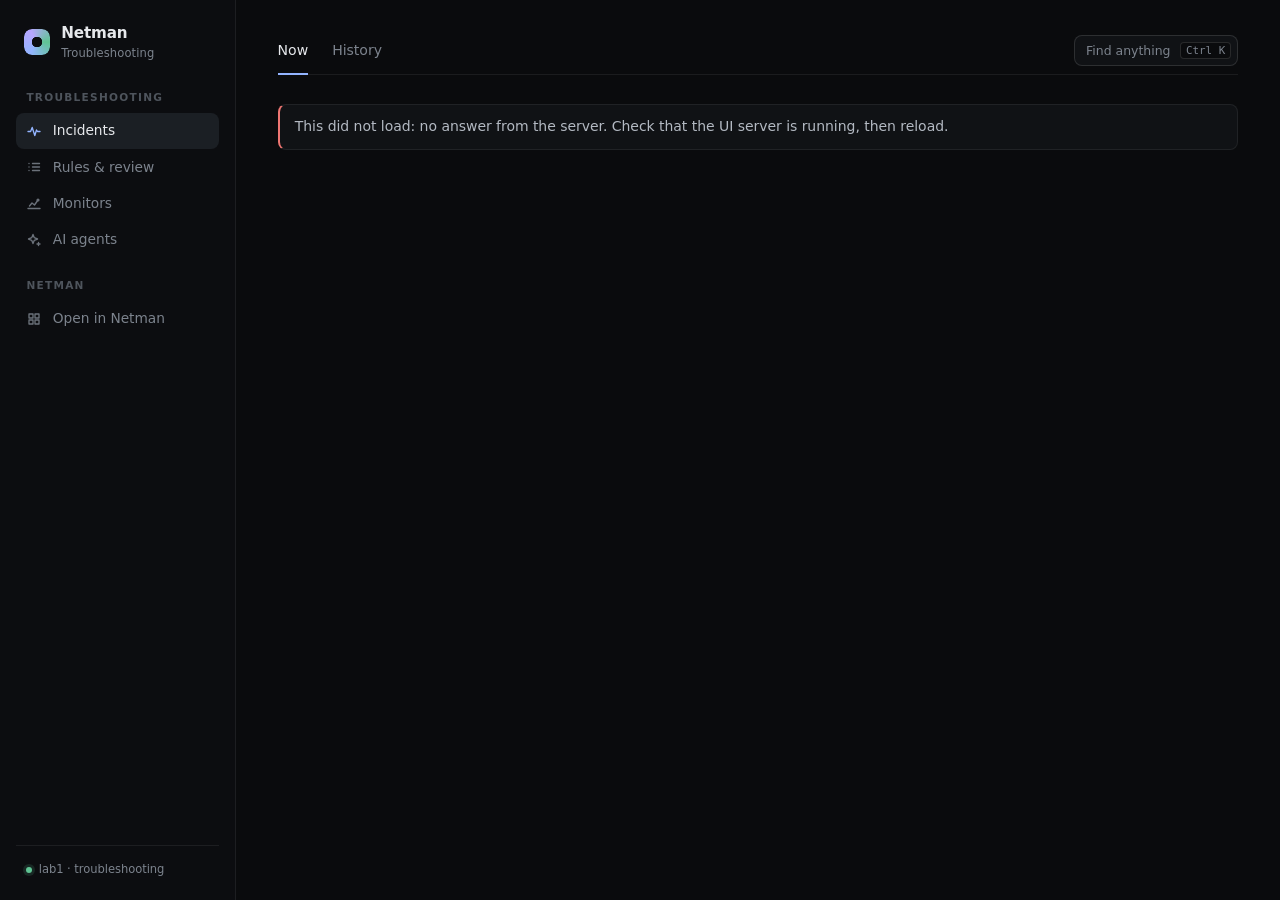
==== commit c3affb2e: "Monitors: conditions on what the network already reports that start a troubleshooting run A monitor " ====
--- a/ts/static/index.html
+++ b/ts/static/index.html
@@ -19,6 +19,7 @@
     <div class="section"><span>Troubleshooting</span>
       <a href="#/"><svg viewBox="0 0 16 16" aria-hidden="true"><path d="M2 8.5h2.6l1.6-4 2.6 8 1.7-5.5 1 1.5H14"/></svg>Incidents</a>
       <a href="#/review"><svg viewBox="0 0 16 16" aria-hidden="true"><path d="M6.5 4.5h7M6.5 8h7M6.5 11.5h7M3 4.5h.01M3 8h.01M3 11.5h.01"/></svg>Rules &amp; review</a>
+      <a href="#/monitors"><svg viewBox="0 0 16 16" aria-hidden="true"><path d="M2 12.5h12M3.5 10l2.5-3 2.5 2 3.5-5"/><circle cx="12" cy="4" r=".9"/></svg>Monitors</a>
       <a href="#/models"><svg viewBox="0 0 16 16" aria-hidden="true"><path d="M7 2.5l1.3 3.2 3.2 1.3-3.2 1.3L7 11.5 5.7 8.3 2.5 7l3.2-1.3zM12.5 10.5v3M11 12h3"/></svg>AI agents</a>
     </div>
     <div class="section"><span>Netman</span>
--- a/ts/static/app.css
+++ b/ts/static/app.css
@@ -828,3 +828,46 @@
   #ts .head { grid-template-columns: minmax(0, 1fr); }
   #ts .head .acts { grid-column: 1; grid-row: auto; }
 }
+
+/* ---------- monitors ---------- */
+#ts .mwarn { margin: 0 0 12px; padding: 8px 12px; border-radius: 5px; background: var(--red-wash); color: var(--ink); }
+#ts .mbar { display: flex; flex-wrap: wrap; gap: 6px; margin: 0 0 12px; }
+#ts .mon header { justify-content: space-between; }
+#ts .mstate { display: inline-flex; align-items: center; gap: 7px; font-size: 13px; color: var(--ink-2); background: var(--raise); padding: 4px 9px 4px; border-radius: 5px; }
+#ts .mvars { display: grid; grid-template-columns: repeat(auto-fit, minmax(min(230px, 100%), 1fr)); gap: 8px; margin-top: 12px; }
+#ts .mvar { display: grid; gap: 1px; background: var(--surface-2); border-radius: 6px; padding: 9px 12px 9px; }
+#ts .mvar .num { font-size: 22px; font-weight: 600; line-height: 1.25; }
+#ts .mvar p { color: var(--muted); font-size: 13px; margin-top: 3px; }
+#ts .gfull iframe { display: block; width: 100%; height: calc(100vh - 220px); min-height: 480px; border: 0; border-radius: var(--r); background: #0b0c0f; }
+#ts .mlist { margin: 4px 0 0; padding-left: 18px; }
+#ts .mlist li { margin: 3px 0; }
+#ts .mwhen { margin-top: 4px; }
+#ts .mcharts { margin-top: 14px; }
+#ts .mgrid { display: grid; grid-template-columns: repeat(auto-fit, minmax(min(300px, 100%), 1fr)); gap: 12px; }
+#ts .mchart { margin: 0; min-width: 0; display: flex; flex-direction: column; }
+#ts .mchart figcaption { flex: 1; font-size: 13px; color: var(--ink-2); margin-bottom: 5px; }
+#ts .mchart .plot { position: relative; height: 130px; background: var(--surface-2); border-radius: 6px; overflow: hidden; }
+#ts .mchart svg { position: absolute; inset: 0; display: block; width: 100%; height: 100%; }
+#ts .mchart .line { fill: none; stroke: var(--blue); stroke-width: 1.6; vector-effect: non-scaling-stroke; }
+#ts .mchart .thr { stroke: var(--red); stroke-width: 1; stroke-dasharray: 4 4; vector-effect: non-scaling-stroke; }
+#ts .mchart .inc { stroke: var(--amber); stroke-width: 1.4; vector-effect: non-scaling-stroke; }
+#ts .mchart .fire { fill: rgba(239,118,114,.2); }
+#ts .mchart .held { fill: rgba(147,180,255,.16); }
+#ts .mchart .lab { position: absolute; font-size: 11.5px; line-height: 1; color: var(--muted); pointer-events: none; white-space: nowrap; }
+#ts .mchart .ytop { top: 5px; left: 6px; }
+#ts .mchart .ybot { bottom: 5px; left: 6px; }
+#ts .mchart .thr-l { right: 6px; color: var(--red); transform: translateY(-125%); }
+#ts .mchart .inc-l { top: 5px; color: var(--amber); transform: translateX(4px); }
+#ts .mchart .xlab { display: flex; justify-content: space-between; gap: 8px; margin-top: 3px; font-size: 11.5px; color: var(--muted); }
+#ts .mkey { margin-top: 8px; display: flex; flex-wrap: wrap; gap: 4px 14px; font-size: 12.5px; color: var(--muted); }
+#ts .mkey i { display: inline-block; width: 12px; height: 9px; margin-right: 5px; border-radius: 2px; vertical-align: -1px; }
+#ts .mkey .k-fire { background: rgba(239,118,114,.45); }
+#ts .mkey .k-held { background: rgba(147,180,255,.4); }
+#ts .mkey .k-thr { height: 0; border-top: 2px dashed var(--red); }
+#ts .mkey .k-inc { width: 2px; height: 11px; background: var(--amber); }
+#ts .mevents { margin-top: 12px; }
+#ts .mevents summary { cursor: pointer; color: var(--ink-2); }
+#ts .mevents ul { list-style: none; margin: 6px 0 0; padding: 0; }
+#ts .mevents li { padding: 4px 0; border-top: 1px solid var(--line); font-size: 13.5px; }
+#ts .msess { margin-top: 14px; }
+
